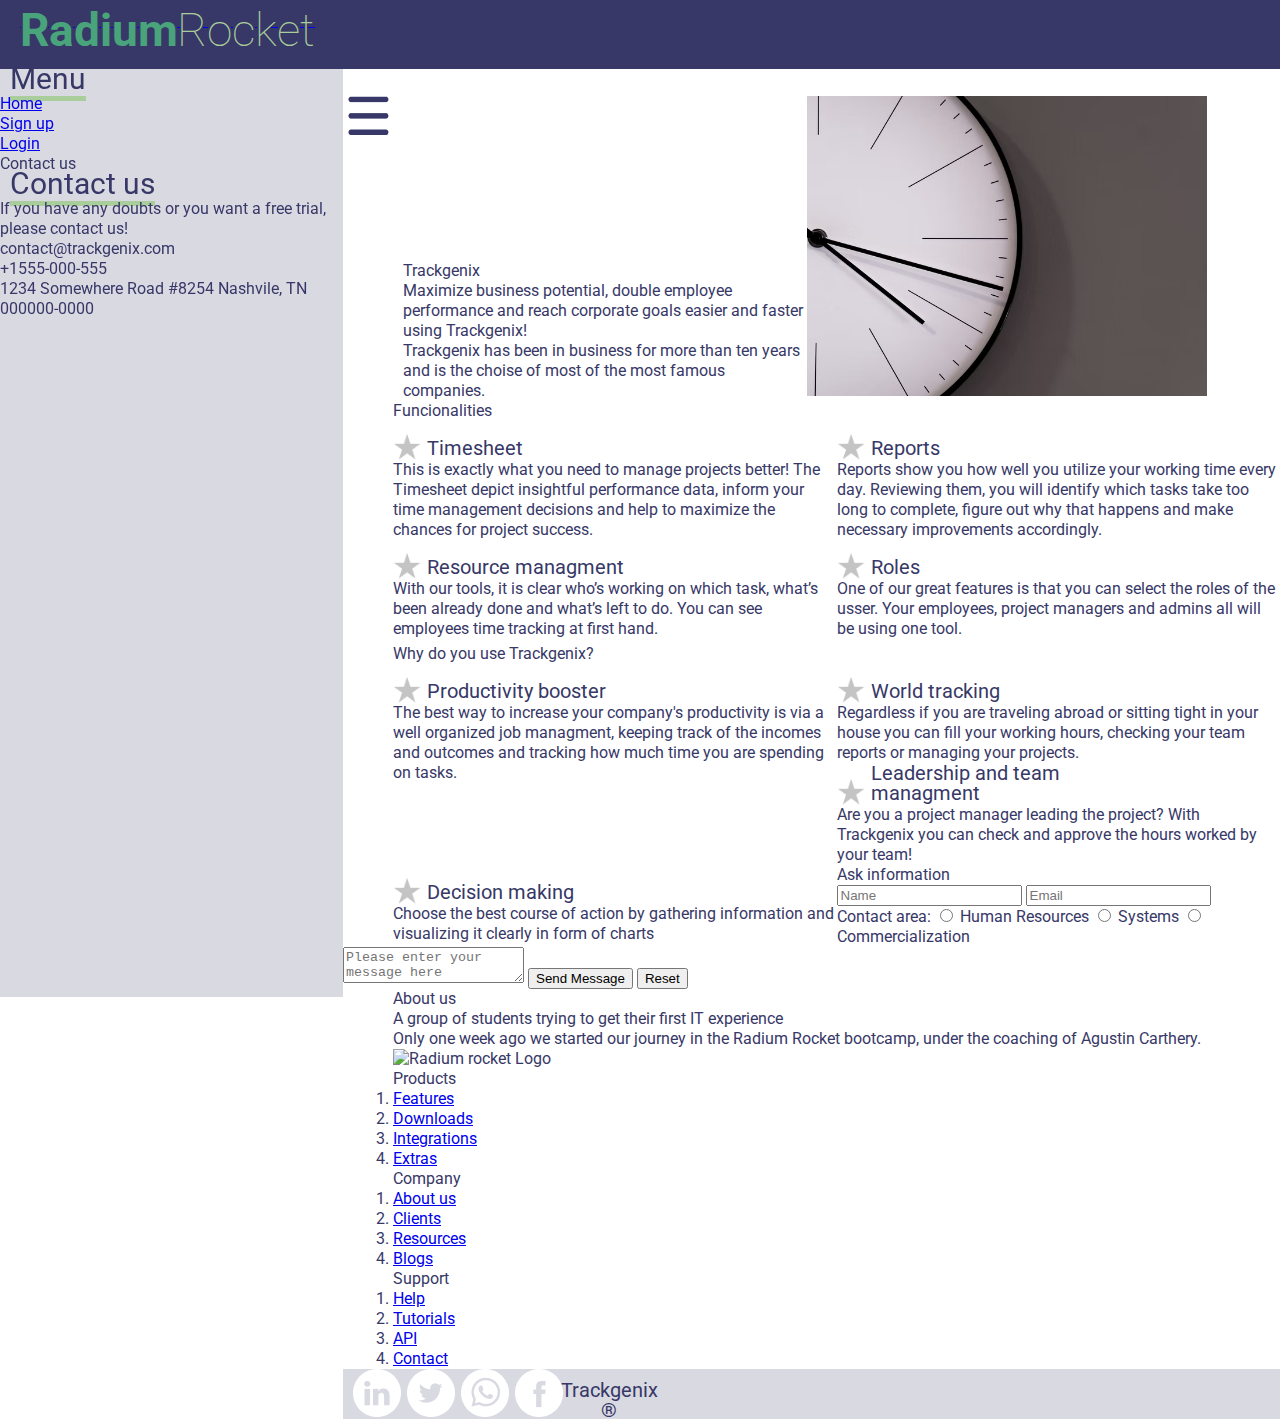
==== Semana-03/index.html @ 8a64480e "positioning cards" ====
<!DOCTYPE html>
<html lang="en">
    <head>
        <meta charset="UTF-8">
        <meta http-equiv="X-UA-Compatible" content="IE=edge">
        <meta name="viewport" content="width=device-width, initial-scale=1.0">
        <meta name="description" content="Great page to organize your team work">
        <meta name="keywords" content="hours worked, organization, teamwork, project managment, tracking, Trackgenix">
        <meta name="author" content="Ana Murinigo">
        <title>Trackgenix</title>
        <link rel="stylesheet" href="css/reset.css">
        <link rel="stylesheet" href="css/style.css">
        <link href="https://fonts.googleapis.com/css2?family=Roboto:wght@100;400;500;700&display=swap" rel="stylesheet"> 
       
    </head>
    <body>
        <header>
            <div>
                <a href="#">
                    <span class="radium">Radium</span>
                    <span class="rocket">Rocket</span>
                </a>
            </div>
        </header>
        <aside>
            <span class="menu">Menu</span>
            <nav>
                <div class="list-style">
                    <ul>
                        <li><a href="#">Home</a></li>
                        <li><a href="#">Sign up</a></li>
                        <li><a href="#">Login</a></li>
                    </ul>
                </div>
            </nav>
            <p class="contact-us">Contact us</p>
            <span class="contact-us"> Contact us</span>
            <p>
                If you have any doubts or you want a free trial, please contact us!
            </p>
            <address>
                <ul>
                    <!--  &#9993; &#127968;  -->
                    <li>contact@trackgenix.com</li>
                    <li>+1555-000-555</li>
                    <li>1234 Somewhere Road #8254 Nashvile, TN 000000-0000</li>
                </ul>
            </address>  
        </aside>
        <main>
            <a class="burger" href=""><img src="img/burger.png" alt="bars"></a>
            <section>
                <div class="main-text">
                    <h1>Trackgenix</h1>
                    <p>
                        Maximize business potential, double employee performance and reach corporate goals easier and 
                        faster using Trackgenix!
                    </p>
                    <p>
                        Trackgenix has been in business for more than ten years and is the choise of most of the most
                        famous companies.
                    </p>
                </div>
                <img class="reloj" src="img\clock.avif" alt="Reloj con onda">
            </section>
            <section>
                <h2>Funcionalities</h2>
                <div class="cards-container">
                    <div class="card">
                            <img class="estrella" src="img/star.png" alt="star">
                            <h3>Timesheet</h3>
                            <p>
                                This is exactly what you need to manage projects better! The <em>Timesheet</em> depict insightful 
                                performance data, inform your time management decisions and help to maximize the chances for 
                                project success.
                            </p>
                    </div>
                    <div class="card">
                        <img class="estrella" src="img/star.png" alt="star">
                        <h3>Reports</h3>
                        <p>
                            Reports show you how well you utilize your working time every day. Reviewing them, you will 
                            identify which tasks take too long to complete, figure out why that happens and make necessary 
                            improvements accordingly.
                        </p>
                    </div>
                    <div class="card">
                        <img class="estrella" src="img/star.png" alt="star">
                        <h3>Resource managment</h3>
                        <p>
                            With our tools, it is clear who’s working on which task, what’s been already done and what’s 
                            left to do. You can see employees time tracking at first hand.
                        </p>
                    </div>
                    <div class="card">
                        <img class="estrella" src="img/star.png" alt="star">
                        <h3>Roles</h3>
                        <p>
                            One of our great features is that you can select the roles of the usser. Your employees,
                            project managers and admins all will be using <strong>one</strong> tool.
                        </p>
                    </div>
                </div><!-- cards container ends -->
            </section>
            <section>
                <h2>Why do you use Trackgenix?</h2>
                <div class="card">
                    <img class="estrella" src="img/star.png" alt="star">
                    <h3>Productivity booster</h3>
                    <p>
                        The best way to increase your company's productivity is via a well organized job managment, 
                        keeping track of the incomes and outcomes and tracking how much time you are spending on tasks.
                    </p>
                </div>
                <div class="card">
                    <img class="estrella" src="img/star.png" alt="star">
                    <h3>World tracking</h3>
                    <p>
                        Regardless if you are traveling abroad or sitting tight in your house you can fill your working
                        hours, checking your team reports or managing your projects.
                    </p>
                </div>
                <div class="card">
                    <img class="estrella" src="img/star.png" alt="star">
                    <h3>Leadership and team managment</h3>
                    <p>
                        Are you a project manager leading the project? With Trackgenix you can check and 
                        approve the hours worked by your team!
                    </p>
                </div>
                <div class="card">
                    <img class="estrella" src="img/star.png" alt="star">
                    <h3>Decision making</h3>
                    <p>
                    Choose the best course of action by gathering information and visualizing it clearly in form of charts
                    </p>
                </div>
            </section>  
            <h2>Ask information</h2>
            <form action="process.php" method="POST">
                <div>
                    <input type="text" name="name" placeholder="Name">
                    <input type="email" name="email" placeholder="Email">
                </div>
                <div>
                    <label>Contact area:</label>
                    <input type="radio" name="humanResources">
                    <label>Human Resources</label>
                    <input type="radio" name="systems">
                    <label>Systems</label>
                    <input type="radio" name="commercialization">
                    <label>Commercialization</label>
                </div>
                <div>
                    <textarea name="message" placeholder="Please enter your message here"></textarea>
                    <input type="submit" name="submit" value="Send Message">
                    <button>Reset</button>
                </div>
            </form>
        </section>
        <section>
            <h2>About us</h2>
            <p>
                <strong>A group of students trying to get their first IT experience</strong>
            </p>
            <p>
                Only one week ago we started our journey in the Radium Rocket bootcamp, under the
                coaching of Agustin Carthery.
            </p>
            <img src="img\radium-rocket-logo.png" alt="Radium rocket Logo">
        </section>
            
        <section>
            <h4>Products</h4>
            <nav>
                <ol>
                    <li> <a href="#">Features</a></li>
                    <li> <a href="#">Downloads</a></li>
                    <li> <a href="#">Integrations</a> </li>
                    <li> <a href="#">Extras</a></li>
                </ol>
            </nav>
            <h4>Company</h4>
            <nav>
                <ol>
                    <li><a href="#">About us</a></li>
                    <li><a href="#">Clients</a></li>
                    <li><a href="#">Resources</a></li>
                    <li><a href="#">Blogs</a></li>
                </ol>
            </nav>
            <h4>Support</h4>
            <nav>
                <ol>
                    <li><a href="#">Help</a></li>
                    <li><a href="#">Tutorials</a></li>
                    <li><a href="#">API</a></li>
                    <li><a href="#">Contact</a></li>
                </ol>
            </nav>
        </section>
    </main>
    <footer>
            <a href="#"><img src="img\linkedin.png" alt="linkedin"></a>
             <a href="#"> <img src="img\tw.png" alt="twitter"></a>
             <a href="#"> <img src="img\wp.png" alt="whatssapp"></a>
             <a href="#"><img src="img\fb.png" alt="facebook"></a>
        <h3>Trackgenix &#174;</h3>
    </footer>
</body>
</html>
---- Semana-03/css/style.css ----
body{
    background-color:#fff;
    color:#373867;
    font:normal 16px 'Roboto', sans-serif;
    line-height: 20px;
   
}

header{
    position: fixed;
    width: 1455px;
    height: 69px;
    background-color:#373867;
    /* z-index: ? */
}
aside{
    display: inline-block;
    position: fixed;
    width: 343px;
    height: 928px;
    top: 69px;
    background-color: #D9D9E2;
    /* z-index: ? */
}

main{
    display: inline-block;
    margin-left: 343px;
    margin-top: 96px;
    /* width=1455-343 */
    /* z-index: ? */
}
/* I have to put all the main content in a div with the same length as the header and also be careful with the bars icon and the rest of the content. Maybe another div */
footer{
    display: inline-block;
    width: 1455px;
    height: 50px;
    margin-left: 343px;
    background-color: #D9D9E2
}

section{
    display:block;
    margin-left: 50px;
}

footer a{
    display: inline-block;
    width: 30px;
    margin-left: 10px;
    margin-right: 10px;
}

footer h3{
    display: inline-block;
    width: 100px;
    text-align: center;
}


.burger{
    position: fixed;
    margin-left:5px;
}

span.radium{
    font-size: 46px;
    font-weight: bold;
    color: #49A37B;
    position: relative;
    top: 20px;
    left: 20px;
}
span.rocket{
    font-size: 46px;
    font-weight: 100;
    color:#AACE9B;
    position: relative;
    top: 20px;
    left: 15px;
}
span.menu, span.contact-us{
    font-size:30px;
    font-weight: 700px;
    font-style:bold;
    border-bottom: 5px solid #AACE9B;
    margin-left:10px;
   
}
.estrella{
    display:inline-block;
    width:30px;
    object-fit: cover;
    position:relative;
    top:8px;
}
.card{
    float:left;
    width:50%;
    box-sizing: border-box;
    /* En el video de radium muestra display: inline-block instead of float. Witch one should I choose and why? */
}
.cards-container{
    /* border-bottom: px; */
    display: inline-block;
}
h3{
    display:inline-block;
    width:200px;
    font-size:20px;
}

.reloj {
    display:inline-block;
    position: relative;
    width: 400px;
    height: 300px;
    object-fit: cover;
    left: 10px;
    z-index: -1;
  }
  .main-text{
    display:inline-block;
    width: 400px;
    object-fit: cover;
    position: relative;
    left: 10px;
    z-index: -1;

  }
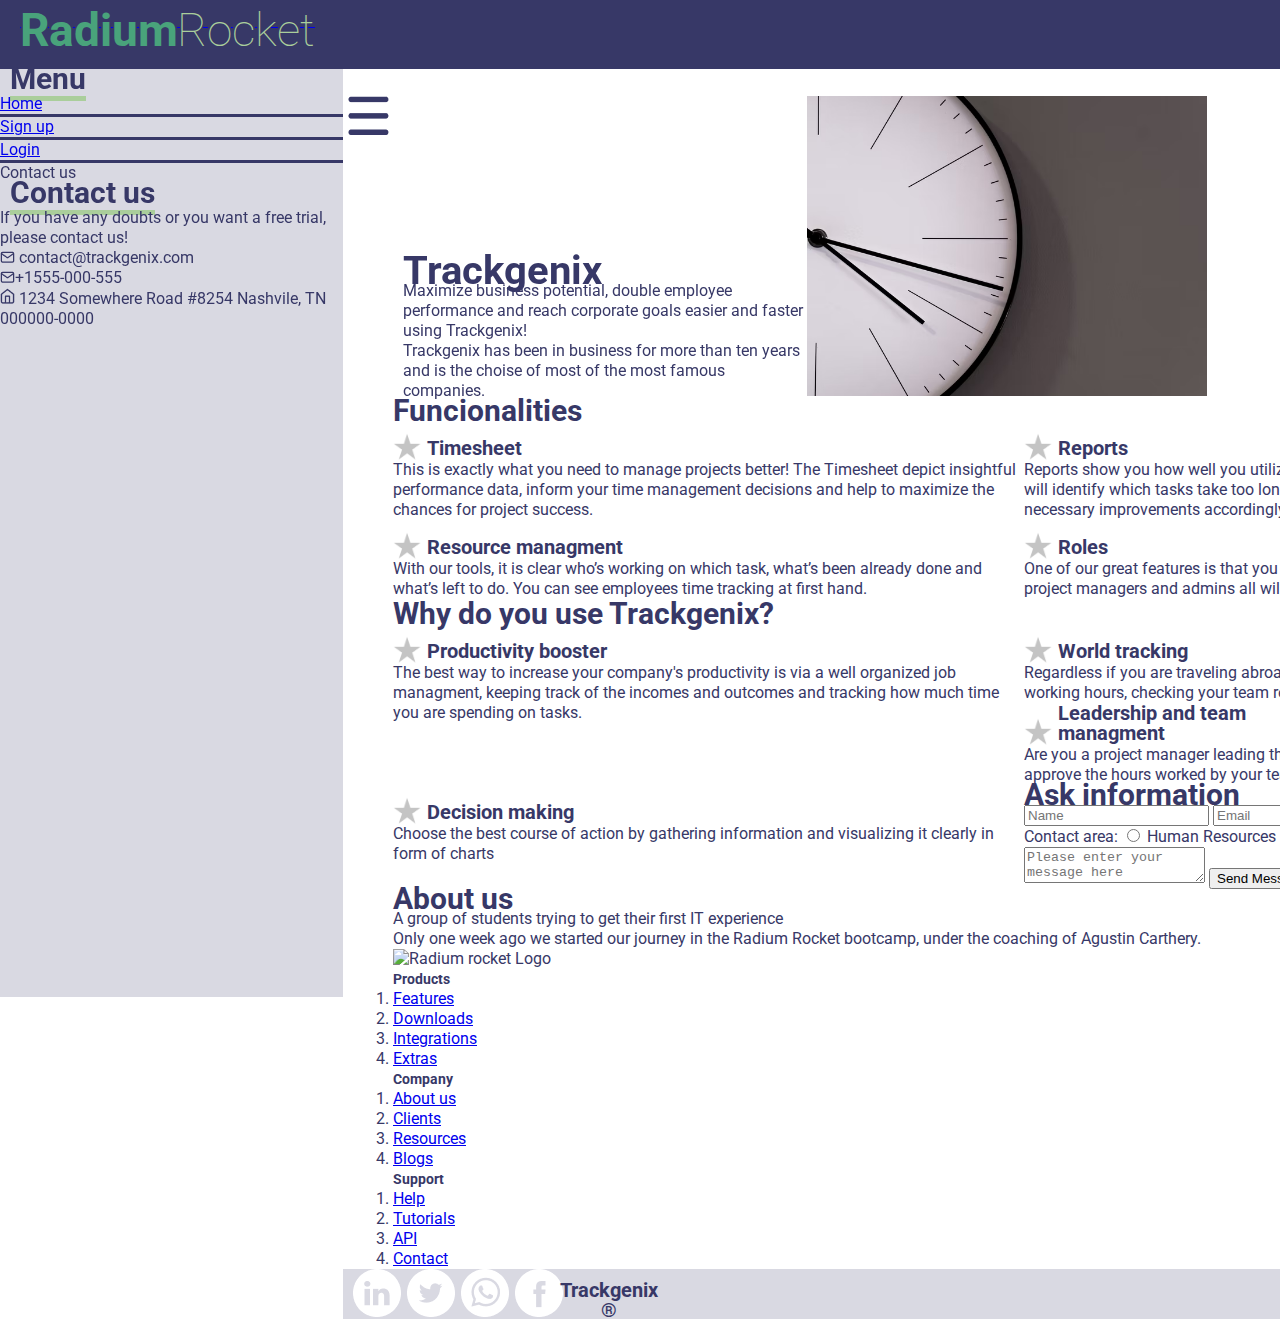
==== commit 7b50a6a5: "general style of fonts and a bit of aside" ====
--- a/Semana-03/index.html
+++ b/Semana-03/index.html
@@ -41,9 +41,9 @@
             <address>
                 <ul>
                     <!--  &#9993; &#127968;  -->
-                    <li>contact@trackgenix.com</li>
-                    <li>+1555-000-555</li>
-                    <li>1234 Somewhere Road #8254 Nashvile, TN 000000-0000</li>
+                    <li><img src="img/mail.png" alt=""> contact@trackgenix.com</li>
+                    <li><img src="img/mail.png" alt="">+1555-000-555</li>
+                    <li><img src="img/home.png" alt=""> 1234 Somewhere Road #8254 Nashvile, TN 000000-0000</li>
                 </ul>
             </address>  
         </aside>
--- a/Semana-03/css/style.css
+++ b/Semana-03/css/style.css
@@ -1,17 +1,15 @@
+/* General structural styling */
 body{
     background-color:#fff;
     color:#373867;
     font:normal 16px 'Roboto', sans-serif;
     line-height: 20px;
-   
 }
-
 header{
     position: fixed;
     width: 1455px;
     height: 69px;
     background-color:#373867;
-    /* z-index: ? */
 }
 aside{
     display: inline-block;
@@ -20,13 +18,12 @@
     height: 928px;
     top: 69px;
     background-color: #D9D9E2;
-    /* z-index: ? */
 }
-
 main{
     display: inline-block;
     margin-left: 343px;
     margin-top: 96px;
+    width: 1312px;
     /* width=1455-343 */
     /* z-index: ? */
 }
@@ -38,31 +35,38 @@
     margin-left: 343px;
     background-color: #D9D9E2
 }
-
 section{
     display:block;
     margin-left: 50px;
 }
-
-footer a{
-    display: inline-block;
-    width: 30px;
-    margin-left: 10px;
-    margin-right: 10px;
+/* General lettering properties */
+h1 {
+    font-weight: 700;
+    font-size: 40px;
+    color: #373867;
+  }
+  h2 {
+    font-weight: 700;
+    font-size: 30px;
+    color: #373867    
+  }
+  h3{
+    display:inline-block;
+    width:200px;
+    font-size:20px;
+    font-weight: 700;
+    color: #373867;
 }
-
-footer h3{
-    display: inline-block;
-    width: 100px;
-    text-align: center;
+  h4{
+    font-size: 14px;
+    font-weight: 700;
+    color: #373867;
 }
-
-
-.burger{
-    position: fixed;
-    margin-left:5px;
-}
-
+  p{
+      font-weight: 400;
+      color: #373867;
+  }
+/* header properties */
 span.radium{
     font-size: 46px;
     font-weight: bold;
@@ -79,20 +83,38 @@
     top: 20px;
     left: 15px;
 }
+/* aside properties */
 span.menu, span.contact-us{
     font-size:30px;
-    font-weight: 700px;
+    font-weight: 700;
     font-style:bold;
     border-bottom: 5px solid #AACE9B;
-    margin-left:10px;
-   
+    margin-left:10px;  
 }
+.list-style{
+    color: #373867;
+}
+.list-style ul li{
+    border-bottom: 3px solid #373867;
+}
+span.contact-us{
+    font-size: 30px;
+    font-weight: 700;
+
+}
+/* burger properties */
+.burger{
+    position: fixed;
+    margin-left:5px;
+}
+/* main properties */
 .estrella{
     display:inline-block;
     width:30px;
     object-fit: cover;
     position:relative;
     top:8px;
+    z-index: -1;
 }
 .card{
     float:left;
@@ -104,11 +126,6 @@
     /* border-bottom: px; */
     display: inline-block;
 }
-h3{
-    display:inline-block;
-    width:200px;
-    font-size:20px;
-}
 
 .reloj {
     display:inline-block;
@@ -118,13 +135,25 @@
     object-fit: cover;
     left: 10px;
     z-index: -1;
-  }
+}
   .main-text{
     display:inline-block;
     width: 400px;
     object-fit: cover;
     position: relative;
     left: 10px;
-    z-index: -1;
-
-  }+}
+    /* footer properties */
+footer a{
+    display: inline-block;
+    width: 30px;
+    margin-left: 10px;
+    margin-right: 10px;
+}
+footer h3{
+    display: inline-block;
+    width: 100px;
+    text-align: center;
+}
+  
+  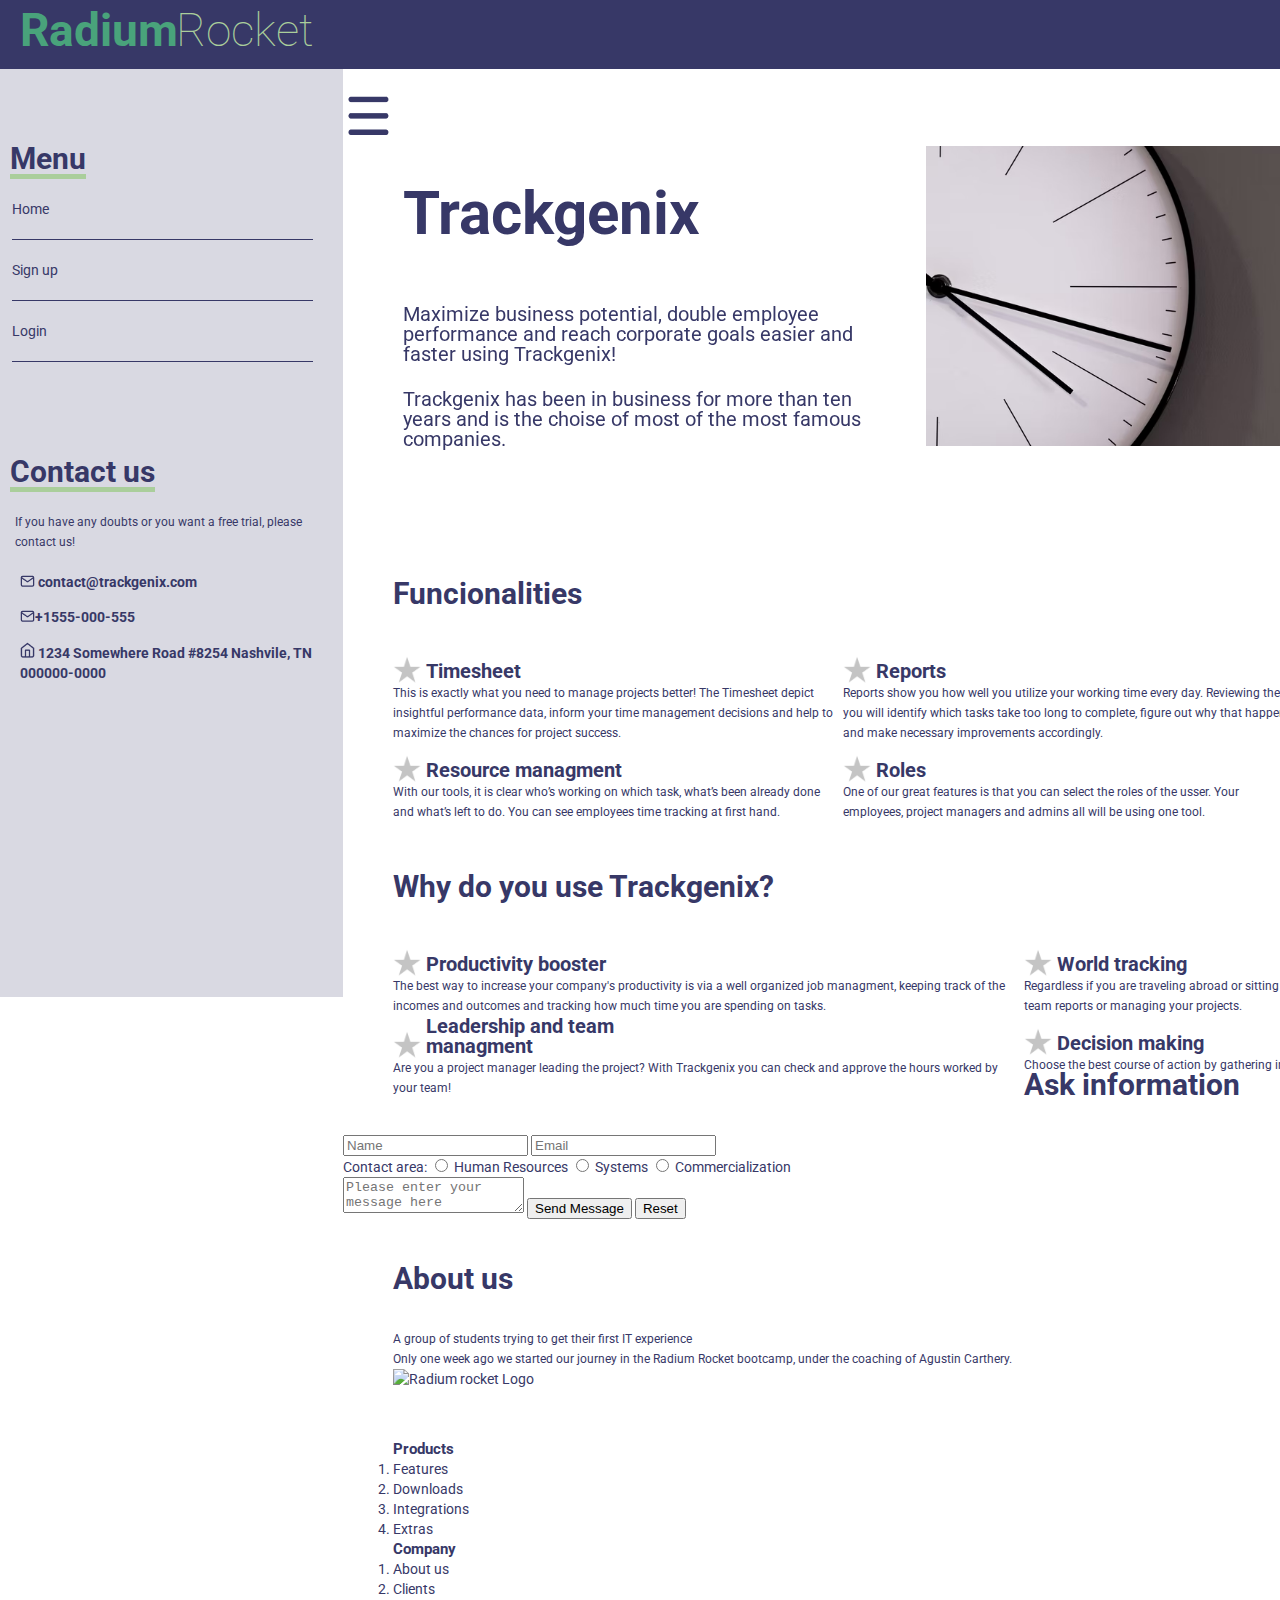
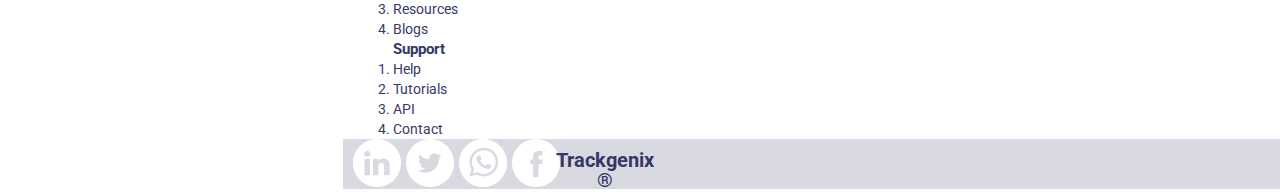
==== commit 4802b781: "styling aside, h1 and main text" ====
--- a/Semana-03/index.html
+++ b/Semana-03/index.html
@@ -23,7 +23,7 @@
             </div>
         </header>
         <aside>
-            <span class="menu">Menu</span>
+            <div class="menu">Menu</div>
             <nav>
                 <div class="list-style">
                     <ul>
@@ -33,8 +33,7 @@
                     </ul>
                 </div>
             </nav>
-            <p class="contact-us">Contact us</p>
-            <span class="contact-us"> Contact us</span>
+            <div class="menu">Contact us</div>
             <p>
                 If you have any doubts or you want a free trial, please contact us!
             </p>
--- a/Semana-03/css/style.css
+++ b/Semana-03/css/style.css
@@ -2,7 +2,7 @@
 body{
     background-color:#fff;
     color:#373867;
-    font:normal 16px 'Roboto', sans-serif;
+    font:normal 14px 'Roboto', sans-serif;
     line-height: 20px;
 }
 header{
@@ -38,17 +38,20 @@
 section{
     display:block;
     margin-left: 50px;
+    margin-top: 50px;
 }
 /* General lettering properties */
 h1 {
     font-weight: 700;
-    font-size: 40px;
+    font-size: 60px;
     color: #373867;
+    margin-bottom: 80px;
   }
   h2 {
     font-weight: 700;
     font-size: 30px;
-    color: #373867    
+    color: #373867;
+    margin-bottom: 40px;
   }
   h3{
     display:inline-block;
@@ -58,13 +61,14 @@
     color: #373867;
 }
   h4{
-    font-size: 14px;
+    font-size: 15px;
     font-weight: 700;
     color: #373867;
 }
   p{
       font-weight: 400;
       color: #373867;
+      font-size:12px;
   }
 /* header properties */
 span.radium{
@@ -84,24 +88,44 @@
     left: 15px;
 }
 /* aside properties */
-span.menu, span.contact-us{
+
+.menu{
+    display: inline-block;
     font-size:30px;
     font-weight: 700;
     font-style:bold;
     border-bottom: 5px solid #AACE9B;
-    margin-left:10px;  
+    margin-left:10px; 
+    margin-top: 80px;
+    padding-bottom: 5px;
 }
 .list-style{
-    color: #373867;
+    
+    margin-top: 20px;
+    margin-left: 12px;
+    margin-right: 30px;
 }
 .list-style ul li{
-    border-bottom: 3px solid #373867;
+    margin-bottom: 20px;
+    padding-bottom: 20px;
+    border-bottom: 1px solid #373867;
 }
-span.contact-us{
-    font-size: 30px;
-    font-weight: 700;
 
+aside p{
+    margin-left:15px;
+    margin-top: 20px;
 }
+address{
+    margin-left:10px;
+    margin-top: 20px;
+    font-weight: bold;
+}
+
+address ul li{
+    margin-bottom:15px;
+    margin-left: 10px;
+}
+
 /* burger properties */
 .burger{
     position: fixed;
@@ -125,12 +149,12 @@
 .cards-container{
     /* border-bottom: px; */
     display: inline-block;
+    width:900px;
 }
-
 .reloj {
     display:inline-block;
     position: relative;
-    width: 400px;
+    width: 500px;
     height: 300px;
     object-fit: cover;
     left: 10px;
@@ -138,11 +162,22 @@
 }
   .main-text{
     display:inline-block;
-    width: 400px;
+    width: 500px;
     object-fit: cover;
     position: relative;
     left: 10px;
+    margin-bottom: 60px;
+    margin-right: 20px;
+    font-size: 20px;
+    font-weight: 400px;
 }
+.main-text p{
+    font-size: 20px;
+    margin-bottom: 25px;
+}
+
+    /* Form */
+
     /* footer properties */
 footer a{
     display: inline-block;
@@ -155,5 +190,10 @@
     width: 100px;
     text-align: center;
 }
-  
+  /* Links properties */
+
+  a:link, a:visited,a:active{
+      text-decoration: none;
+      color: #373867;
+  }
   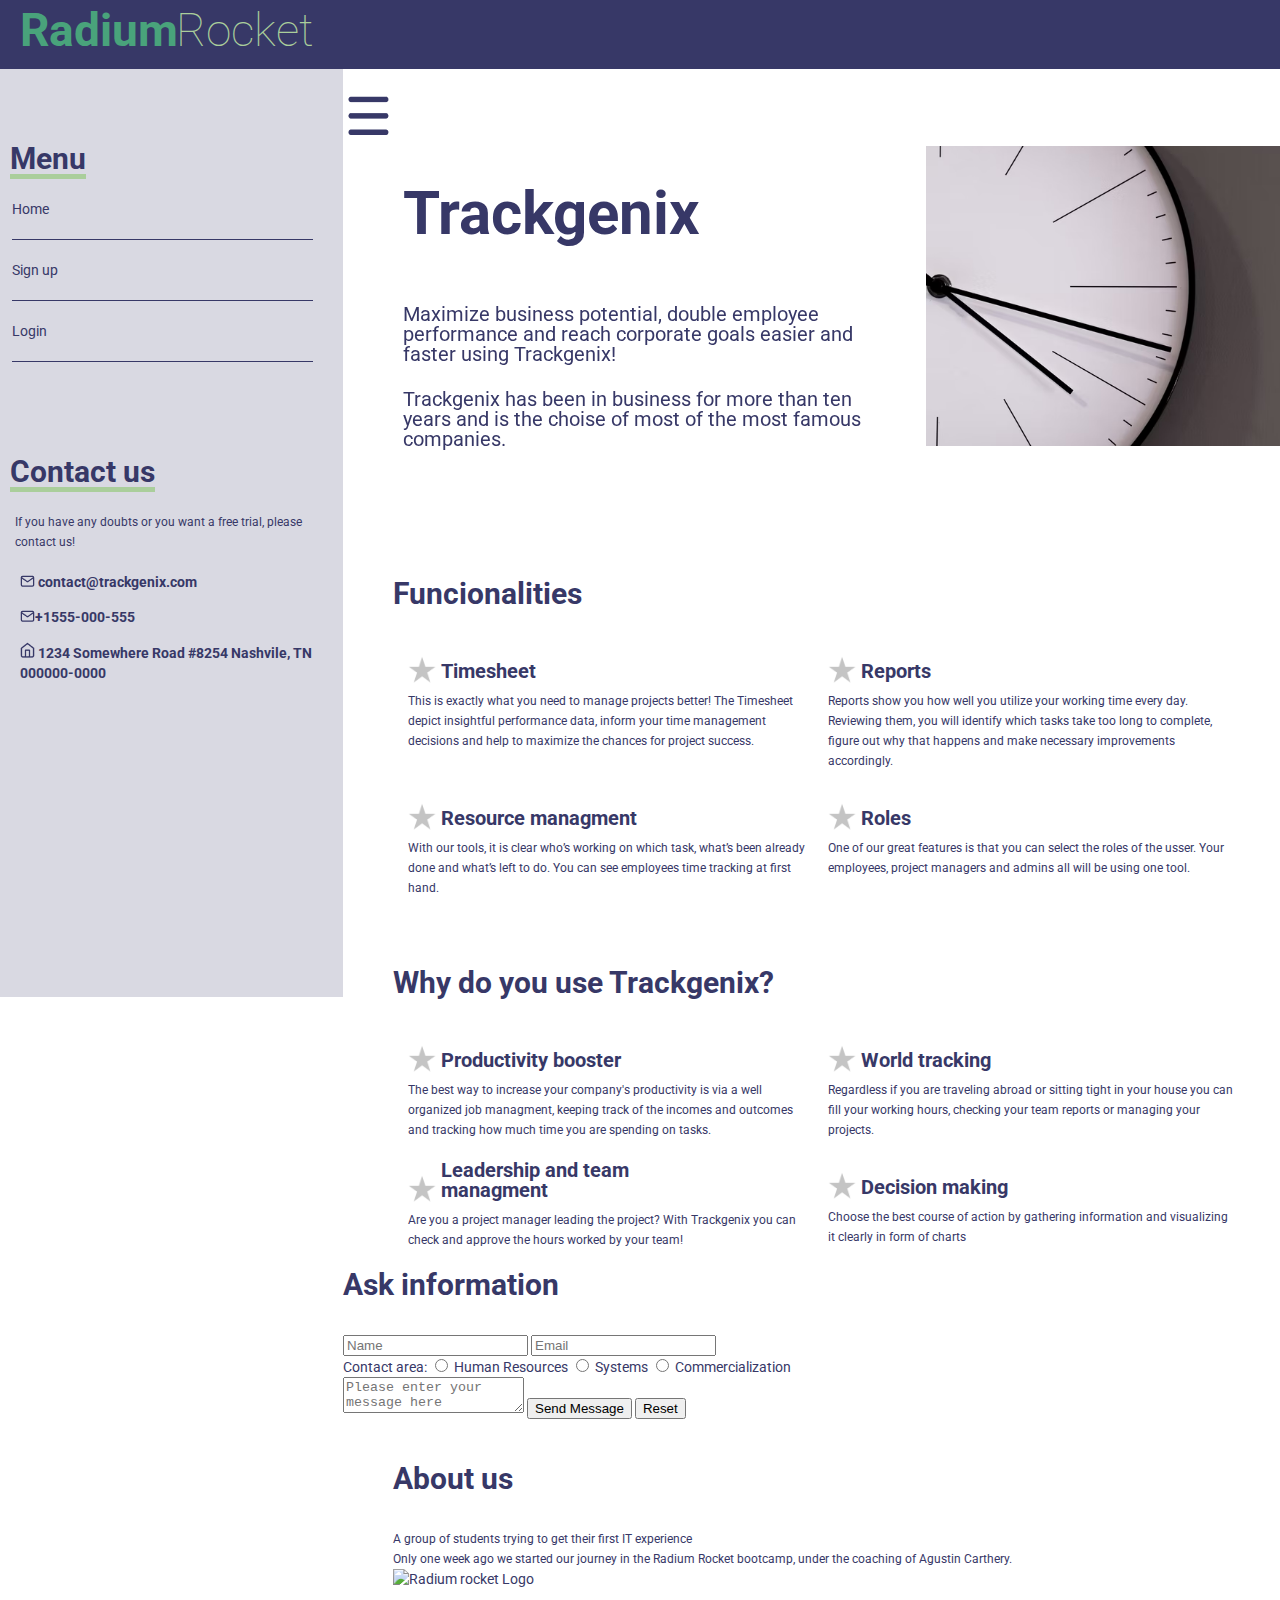
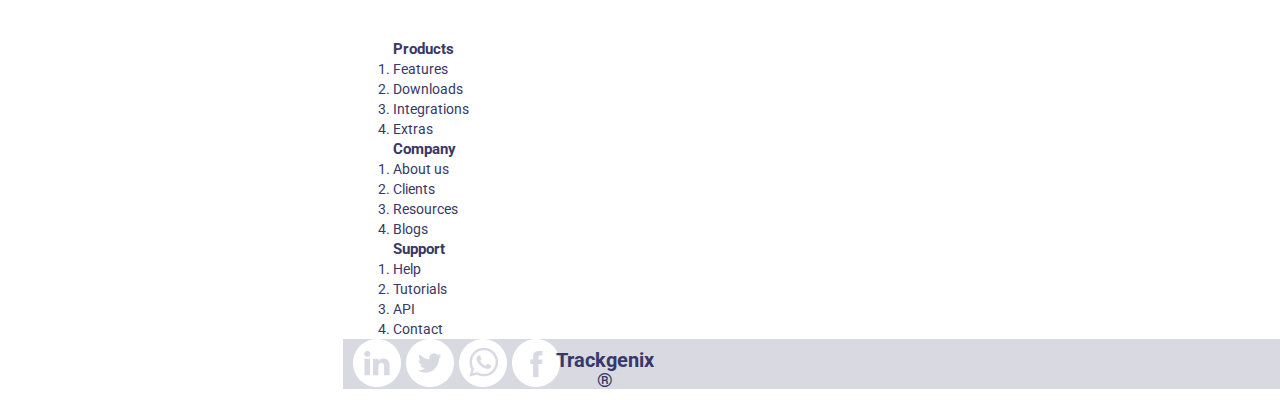
==== commit 6b644bff: "Styling cards, h2 and h3" ====
--- a/Semana-03/index.html
+++ b/Semana-03/index.html
@@ -103,36 +103,38 @@
             </section>
             <section>
                 <h2>Why do you use Trackgenix?</h2>
-                <div class="card">
-                    <img class="estrella" src="img/star.png" alt="star">
-                    <h3>Productivity booster</h3>
-                    <p>
-                        The best way to increase your company's productivity is via a well organized job managment, 
-                        keeping track of the incomes and outcomes and tracking how much time you are spending on tasks.
-                    </p>
-                </div>
-                <div class="card">
-                    <img class="estrella" src="img/star.png" alt="star">
-                    <h3>World tracking</h3>
-                    <p>
-                        Regardless if you are traveling abroad or sitting tight in your house you can fill your working
-                        hours, checking your team reports or managing your projects.
-                    </p>
-                </div>
-                <div class="card">
-                    <img class="estrella" src="img/star.png" alt="star">
-                    <h3>Leadership and team managment</h3>
-                    <p>
-                        Are you a project manager leading the project? With Trackgenix you can check and 
-                        approve the hours worked by your team!
-                    </p>
-                </div>
-                <div class="card">
-                    <img class="estrella" src="img/star.png" alt="star">
-                    <h3>Decision making</h3>
-                    <p>
-                    Choose the best course of action by gathering information and visualizing it clearly in form of charts
-                    </p>
+                <div class="cards-container">
+                    <div class="card">
+                        <img class="estrella" src="img/star.png" alt="star">
+                        <h3>Productivity booster</h3>
+                        <p>
+                            The best way to increase your company's productivity is via a well organized job managment, 
+                            keeping track of the incomes and outcomes and tracking how much time you are spending on tasks.
+                        </p>
+                    </div>
+                    <div class="card">
+                        <img class="estrella" src="img/star.png" alt="star">
+                        <h3>World tracking</h3>
+                        <p>
+                            Regardless if you are traveling abroad or sitting tight in your house you can fill your working
+                            hours, checking your team reports or managing your projects.
+                        </p>
+                    </div>
+                    <div class="card">
+                        <img class="estrella" src="img/star.png" alt="star">
+                        <h3>Leadership and team managment</h3>
+                        <p>
+                            Are you a project manager leading the project? With Trackgenix you can check and 
+                            approve the hours worked by your team!
+                        </p>
+                    </div>
+                    <div class="card">
+                        <img class="estrella" src="img/star.png" alt="star">
+                        <h3>Decision making</h3>
+                        <p>
+                        Choose the best course of action by gathering information and visualizing it clearly in form of charts
+                        </p>
+                    </div>
                 </div>
             </section>  
             <h2>Ask information</h2>
--- a/Semana-03/css/style.css
+++ b/Semana-03/css/style.css
@@ -59,6 +59,7 @@
     font-size:20px;
     font-weight: 700;
     color: #373867;
+    margin-bottom: 10px;
 }
   h4{
     font-size: 15px;
@@ -142,8 +143,10 @@
 }
 .card{
     float:left;
-    width:50%;
+    width:45%;
     box-sizing: border-box;
+    margin-bottom: 20px;
+    margin-left: 15px;
     /* En el video de radium muestra display: inline-block instead of float. Witch one should I choose and why? */
 }
 .cards-container{
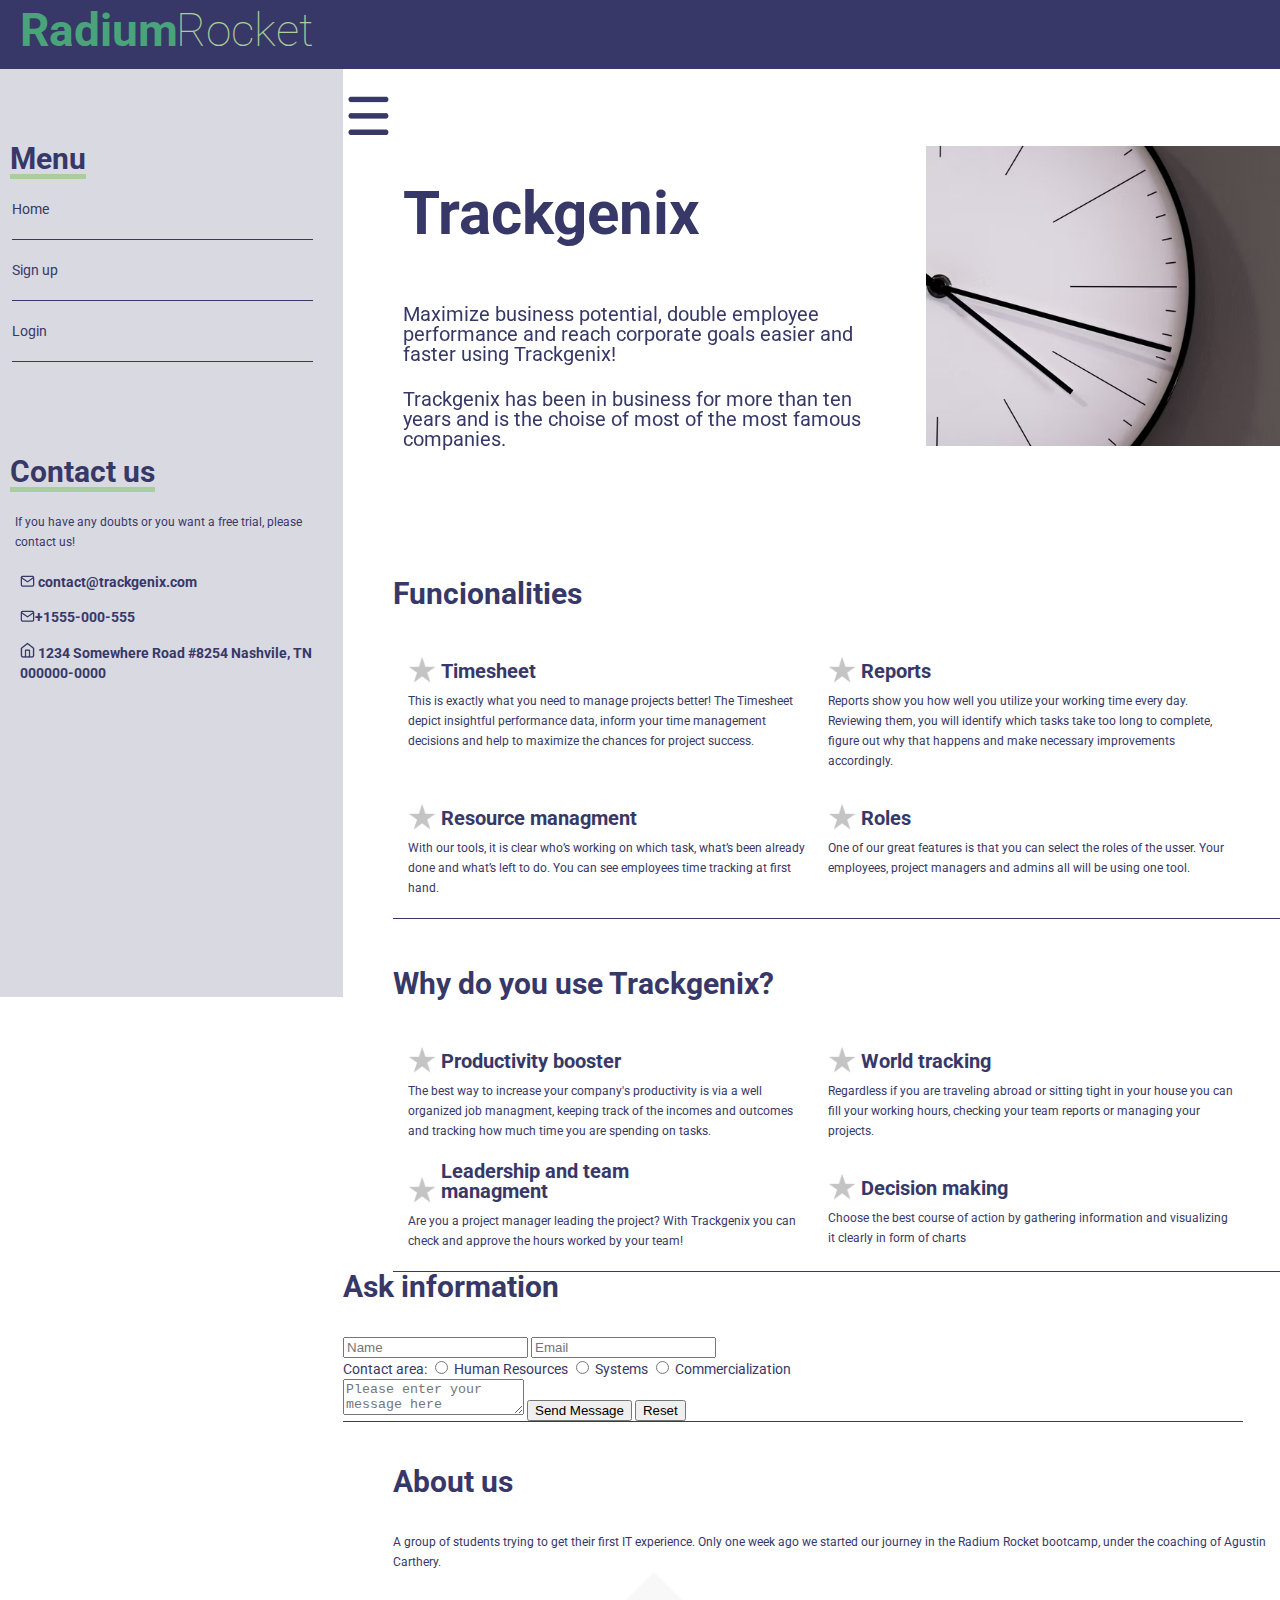
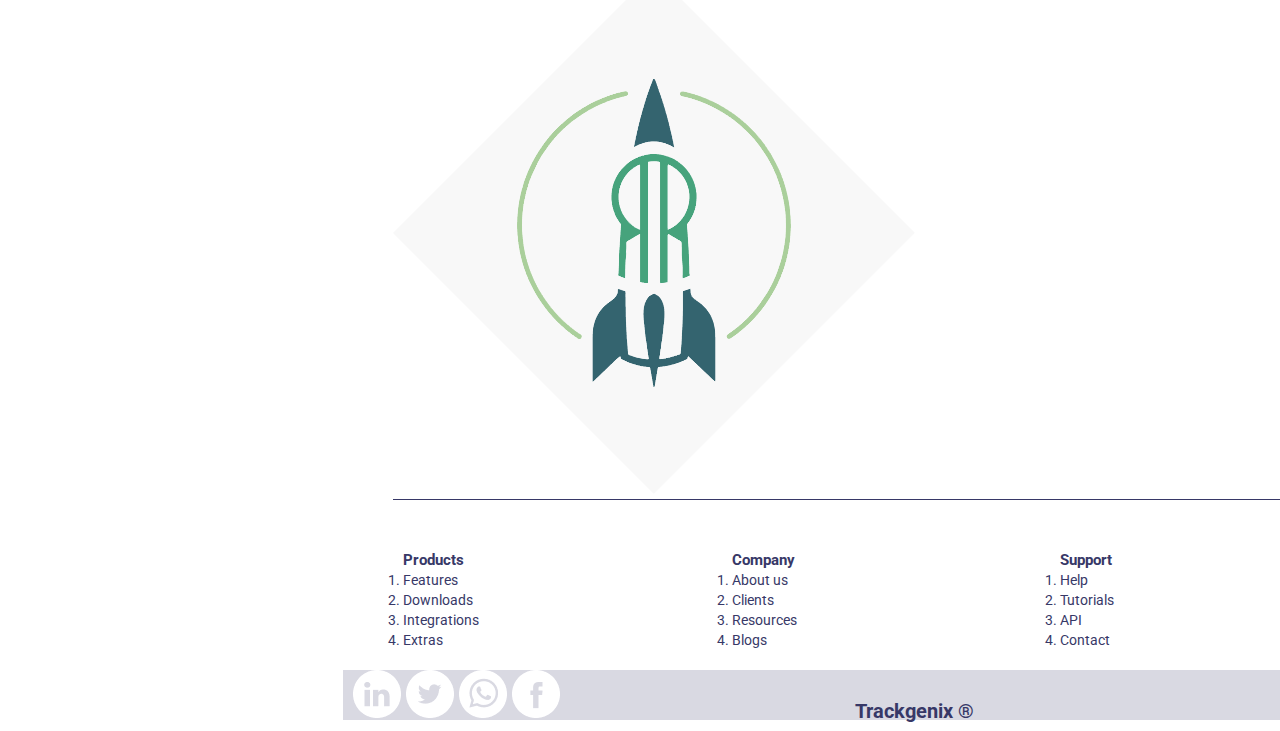
==== commit 628a6d84: "styling footer and last section" ====
--- a/Semana-03/index.html
+++ b/Semana-03/index.html
@@ -138,67 +138,74 @@
                 </div>
             </section>  
             <h2>Ask information</h2>
-            <form action="process.php" method="POST">
-                <div>
-                    <input type="text" name="name" placeholder="Name">
-                    <input type="email" name="email" placeholder="Email">
-                </div>
-                <div>
-                    <label>Contact area:</label>
-                    <input type="radio" name="humanResources">
-                    <label>Human Resources</label>
-                    <input type="radio" name="systems">
-                    <label>Systems</label>
-                    <input type="radio" name="commercialization">
-                    <label>Commercialization</label>
-                </div>
-                <div>
-                    <textarea name="message" placeholder="Please enter your message here"></textarea>
-                    <input type="submit" name="submit" value="Send Message">
-                    <button>Reset</button>
-                </div>
-            </form>
+            <div class="cards-container">
+                <form action="process.php" method="POST">
+                    <div>
+                        <input type="text" name="name" placeholder="Name">
+                        <input type="email" name="email" placeholder="Email">
+                    </div>
+                    <div>
+                        <label>Contact area:</label>
+                        <input type="radio" name="humanResources">
+                        <label>Human Resources</label>
+                        <input type="radio" name="systems">
+                        <label>Systems</label>
+                        <input type="radio" name="commercialization">
+                        <label>Commercialization</label>
+                    </div>
+                    <div>
+                        <textarea name="message" placeholder="Please enter your message here"></textarea>
+                        <input type="submit" name="submit" value="Send Message">
+                        <button>Reset</button>
+                    </div>
+                </form>
+            </div>
         </section>
         <section>
             <h2>About us</h2>
-            <p>
-                <strong>A group of students trying to get their first IT experience</strong>
-            </p>
-            <p>
-                Only one week ago we started our journey in the Radium Rocket bootcamp, under the
-                coaching of Agustin Carthery.
-            </p>
-            <img src="img\radium-rocket-logo.png" alt="Radium rocket Logo">
+            <div class="cards-container"> 
+                <p>
+                    <strong>A group of students trying to get their first IT experience</strong>.         Only one week ago we started our journey in the Radium Rocket bootcamp, under the
+                    coaching of Agustin Carthery.
+                </p>
+                <img src="img\radium-rocket-logo.png" alt="Radium rocket Logo">
+            </div>
         </section>
             
         <section>
-            <h4>Products</h4>
-            <nav>
-                <ol>
-                    <li> <a href="#">Features</a></li>
-                    <li> <a href="#">Downloads</a></li>
-                    <li> <a href="#">Integrations</a> </li>
-                    <li> <a href="#">Extras</a></li>
-                </ol>
-            </nav>
-            <h4>Company</h4>
-            <nav>
-                <ol>
-                    <li><a href="#">About us</a></li>
-                    <li><a href="#">Clients</a></li>
-                    <li><a href="#">Resources</a></li>
-                    <li><a href="#">Blogs</a></li>
-                </ol>
-            </nav>
-            <h4>Support</h4>
-            <nav>
-                <ol>
-                    <li><a href="#">Help</a></li>
-                    <li><a href="#">Tutorials</a></li>
-                    <li><a href="#">API</a></li>
-                    <li><a href="#">Contact</a></li>
-                </ol>
-            </nav>
+            <div class="block">
+                <h4>Products</h4>
+                <nav>
+                    <ol>
+                        <li> <a href="#">Features</a></li>
+                        <li> <a href="#">Downloads</a></li>
+                        <li> <a href="#">Integrations</a> </li>
+                        <li> <a href="#">Extras</a></li>
+                    </ol>
+                </nav>
+            </div>
+            <div class="block">
+                <h4>Company</h4>
+                <nav>
+                    <ol>
+                        <li><a href="#">About us</a></li>
+                        <li><a href="#">Clients</a></li>
+                        <li><a href="#">Resources</a></li>
+                        <li><a href="#">Blogs</a></li>
+                    </ol>
+                </nav>
+            </div>
+            <div class="block">
+                <h4>Support</h4>
+                <nav>
+                    <ol>
+                        <li><a href="#">Help</a></li>
+                        <li><a href="#">Tutorials</a></li>
+                        <li><a href="#">API</a></li>
+                        <li><a href="#">Contact</a></li>
+                    </ol>
+                </nav>
+            </div>
         </section>
     </main>
     <footer>
--- a/Semana-03/css/style.css
+++ b/Semana-03/css/style.css
@@ -23,14 +23,14 @@
     display: inline-block;
     margin-left: 343px;
     margin-top: 96px;
-    width: 1312px;
+    width: 1112px;
     /* width=1455-343 */
     /* z-index: ? */
 }
 /* I have to put all the main content in a div with the same length as the header and also be careful with the bars icon and the rest of the content. Maybe another div */
 footer{
     display: inline-block;
-    width: 1455px;
+    width: 1112px;
     height: 50px;
     margin-left: 343px;
     background-color: #D9D9E2
@@ -140,6 +140,7 @@
     position:relative;
     top:8px;
     z-index: -1;
+    /* I just realized that the stars is on the left of the card and not the h3. If I don't think i have the time to change it right now */
 }
 .card{
     float:left;
@@ -149,10 +150,12 @@
     margin-left: 15px;
     /* En el video de radium muestra display: inline-block instead of float. Witch one should I choose and why? */
 }
+
 .cards-container{
     /* border-bottom: px; */
     display: inline-block;
     width:900px;
+    border-bottom: 1px solid #373867;
 }
 .reloj {
     display:inline-block;
@@ -180,7 +183,16 @@
 }
 
     /* Form */
-
+    /*About us*/
+    
+    /* last section */
+    .block{
+        float:left;
+    width:30%;
+    box-sizing: border-box;
+    margin-bottom: 20px;
+    margin-left: 10px;
+    }
     /* footer properties */
 footer a{
     display: inline-block;
@@ -190,8 +202,8 @@
 }
 footer h3{
     display: inline-block;
-    width: 100px;
-    text-align: center;
+    width: 200px;
+    margin-left: 300px;
 }
   /* Links properties */
 
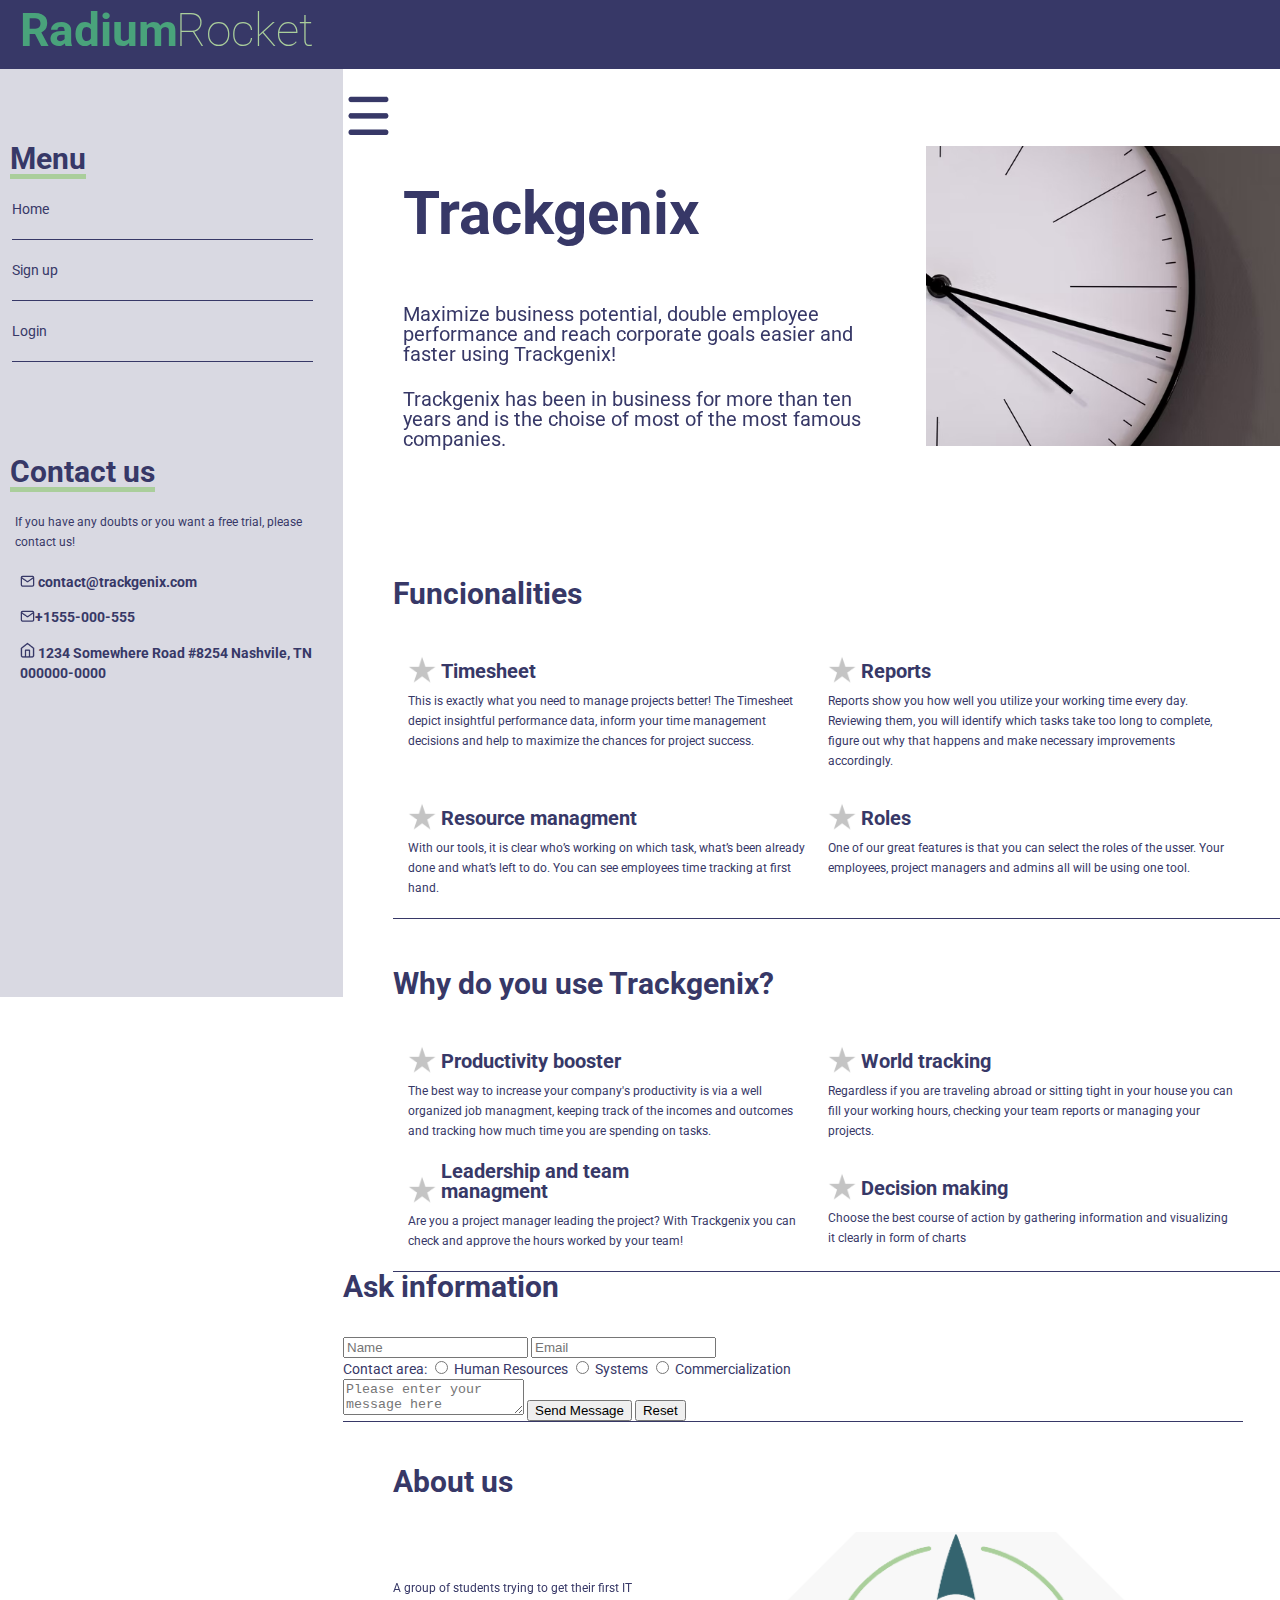
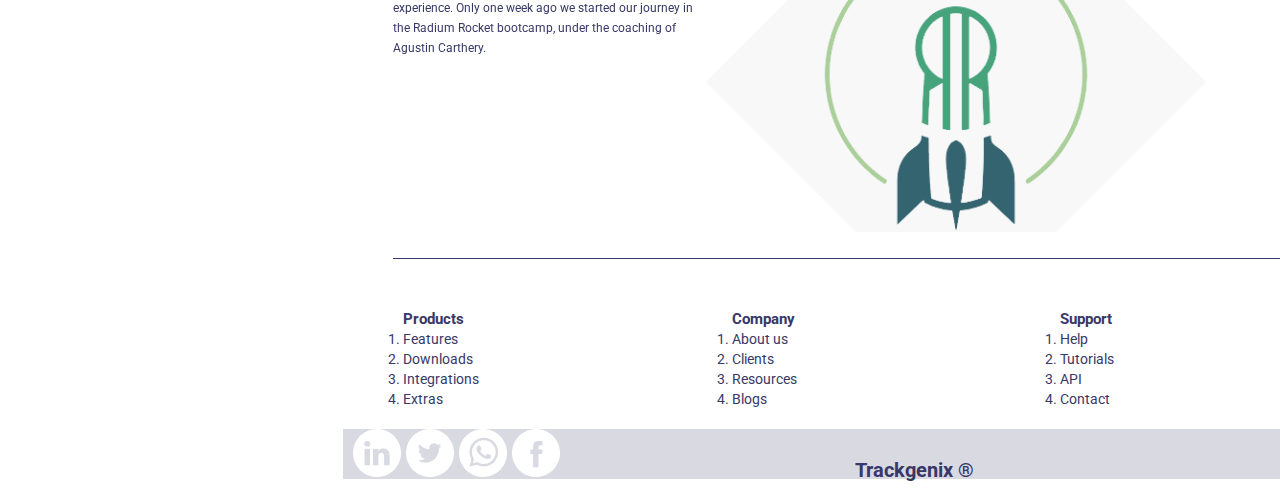
==== commit b38614f0: "Section: about us" ====
--- a/Semana-03/index.html
+++ b/Semana-03/index.html
@@ -164,11 +164,13 @@
         <section>
             <h2>About us</h2>
             <div class="cards-container"> 
-                <p>
-                    <strong>A group of students trying to get their first IT experience</strong>.         Only one week ago we started our journey in the Radium Rocket bootcamp, under the
-                    coaching of Agustin Carthery.
-                </p>
-                <img src="img\radium-rocket-logo.png" alt="Radium rocket Logo">
+               <div class="rocket-text">
+                    <p>
+                        <strong>A group of students trying to get their first IT experience</strong>.         Only one week ago we started our journey in the Radium Rocket bootcamp, under the
+                        coaching of Agustin Carthery.
+                    </p>
+                </div>
+                <img class="rocket" src="img\radium-rocket-logo.png" alt="Radium rocket Logo">
             </div>
         </section>
             
--- a/Semana-03/css/style.css
+++ b/Semana-03/css/style.css
@@ -89,7 +89,6 @@
     left: 15px;
 }
 /* aside properties */
-
 .menu{
     display: inline-block;
     font-size:30px;
@@ -101,7 +100,6 @@
     padding-bottom: 5px;
 }
 .list-style{
-    
     margin-top: 20px;
     margin-left: 12px;
     margin-right: 30px;
@@ -111,7 +109,6 @@
     padding-bottom: 20px;
     border-bottom: 1px solid #373867;
 }
-
 aside p{
     margin-left:15px;
     margin-top: 20px;
@@ -121,7 +118,6 @@
     margin-top: 20px;
     font-weight: bold;
 }
-
 address ul li{
     margin-bottom:15px;
     margin-left: 10px;
@@ -150,7 +146,6 @@
     margin-left: 15px;
     /* En el video de radium muestra display: inline-block instead of float. Witch one should I choose and why? */
 }
-
 .cards-container{
     /* border-bottom: px; */
     display: inline-block;
@@ -181,13 +176,27 @@
     font-size: 20px;
     margin-bottom: 25px;
 }
-
     /* Form */
     /*About us*/
-    
+.rocket-text{
+    display:inline-block;
+    position:relative;
+    top:-200px;
+    width: 300px;
+}
+.rocket{     
+    display:inline-block;
+    position: relative;
+    width: 500px;
+    height: 300px;
+    object-fit: cover;
+    left: 10px;
+    margin-bottom: 20px;
+    z-index: -1;
+}
     /* last section */
-    .block{
-        float:left;
+.block{
+    float:left;
     width:30%;
     box-sizing: border-box;
     margin-bottom: 20px;
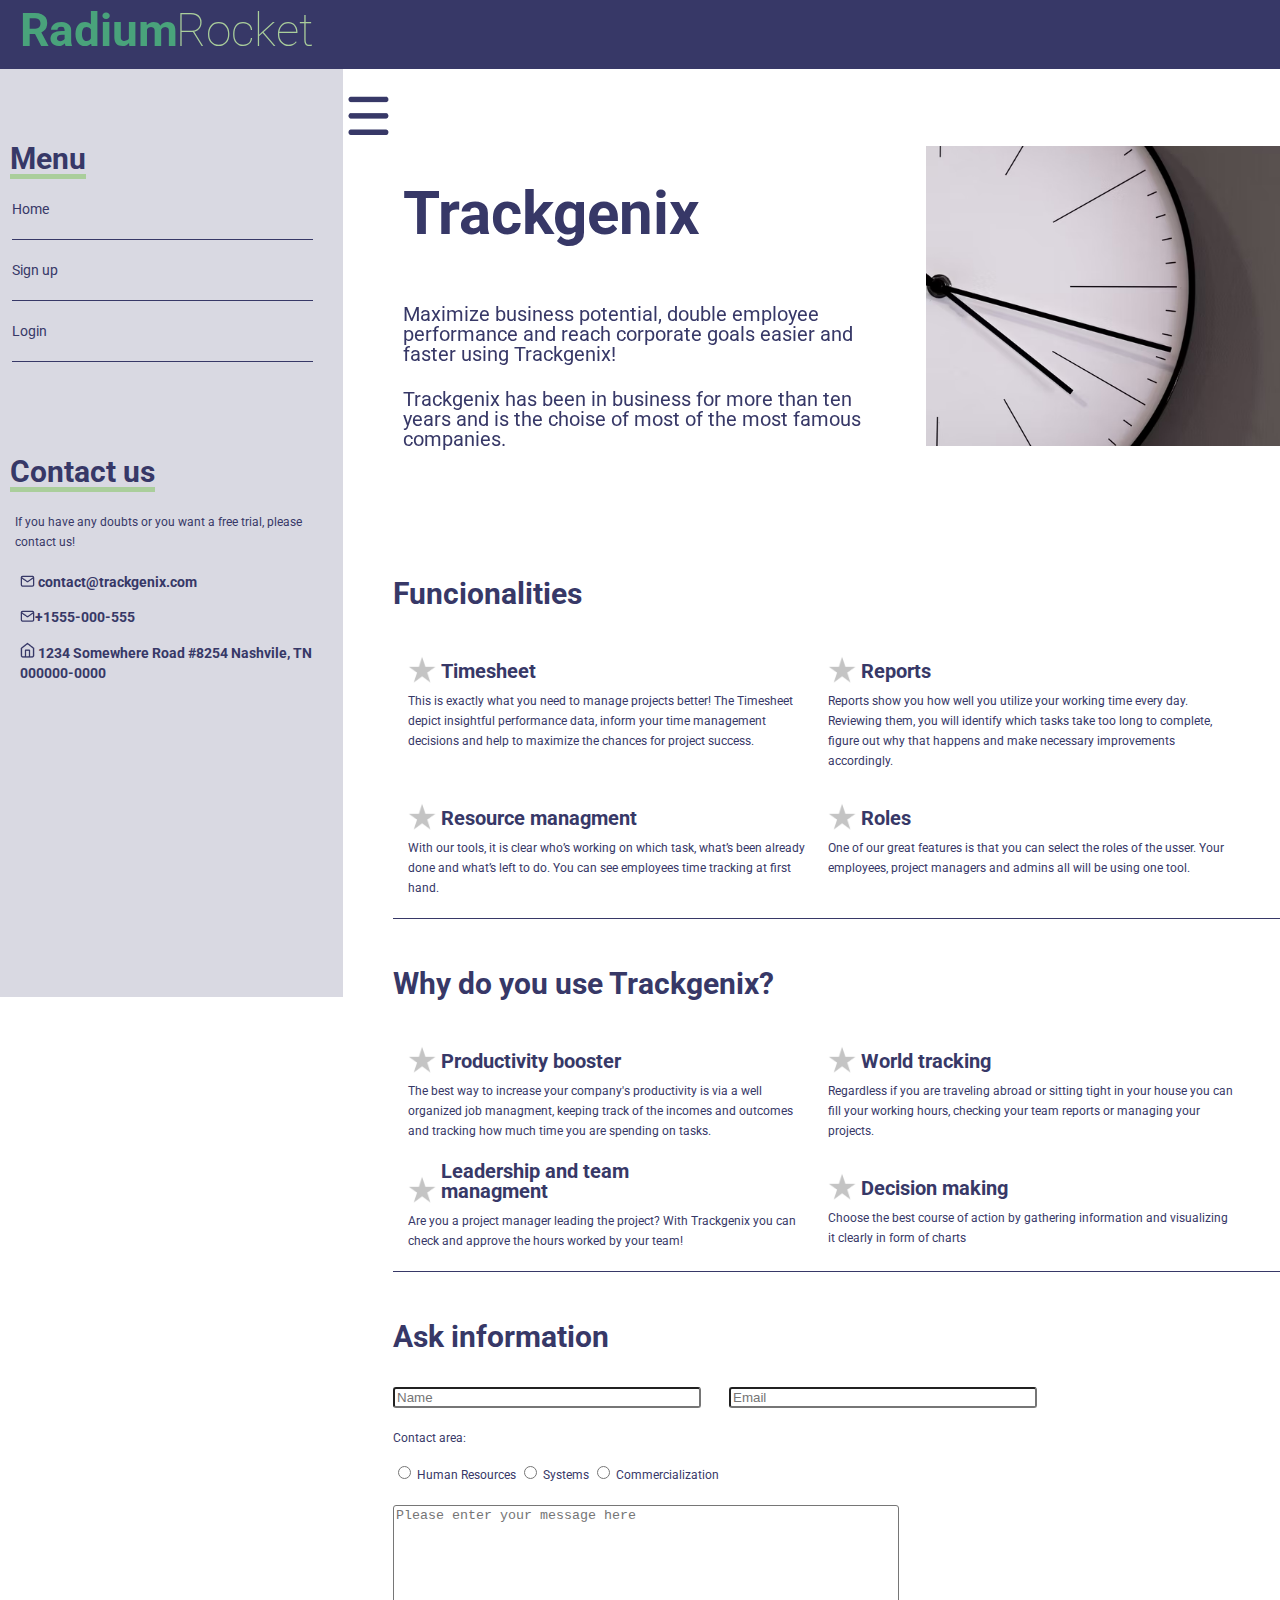
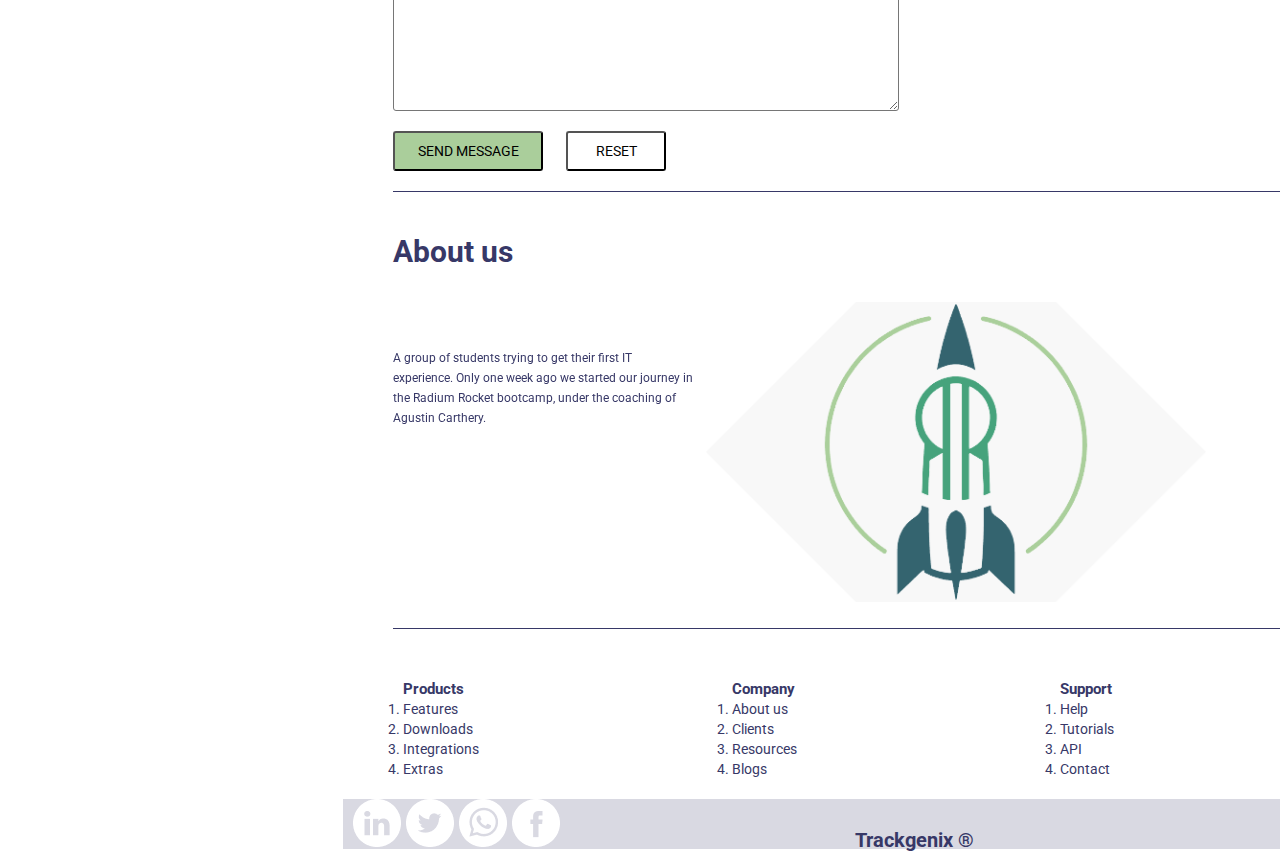
==== commit 8a7af877: "Ask information section" ====
--- a/Semana-03/index.html
+++ b/Semana-03/index.html
@@ -136,27 +136,30 @@
                         </p>
                     </div>
                 </div>
-            </section>  
+            </section> 
+            <section> 
             <h2>Ask information</h2>
             <div class="cards-container">
                 <form action="process.php" method="POST">
                     <div>
-                        <input type="text" name="name" placeholder="Name">
-                        <input type="email" name="email" placeholder="Email">
+                        <input class="personal-info" type="text" name="name" placeholder="Name">
+                        <input class="personal-info" type="email" name="email" placeholder="Email">
                     </div>
                     <div>
-                        <label>Contact area:</label>
+                        <p>Contact area:</p>
+                    </div>
+                    <div class="options">
                         <input type="radio" name="humanResources">
                         <label>Human Resources</label>
                         <input type="radio" name="systems">
                         <label>Systems</label>
-                        <input type="radio" name="commercialization">
+                        <input  type="radio" name="commercialization">
                         <label>Commercialization</label>
                     </div>
                     <div>
-                        <textarea name="message" placeholder="Please enter your message here"></textarea>
-                        <input type="submit" name="submit" value="Send Message">
-                        <button>Reset</button>
+                        <textarea class="textarea" name="message" placeholder="Please enter your message here"></textarea>
+                        <input class="submit" type="submit" name="submit" value="Send Message">
+                        <button class="reset">Reset</button>
                     </div>
                 </form>
             </div>
--- a/Semana-03/css/style.css
+++ b/Semana-03/css/style.css
@@ -177,6 +177,47 @@
     margin-bottom: 25px;
 }
     /* Form */
+    .personal-info{
+        display: inline-block;
+        border: 1px, 1px, 2px,2px solid #373867;
+        border-radius:3px;
+        width:300px;
+        margin-right:25px;
+        margin-bottom: 20px;
+    }
+    .options{
+        font-size: 12px;
+        margin-top: 15px;
+        margin-bottom: 15px;
+    }
+    .textarea{
+        display: block;
+        border: 2px, 1px, 2px,2px solid #373867;
+        border-radius:3px;
+        width:500px;
+        height: 200px;
+        margin-right:25px;
+        margin-bottom: 20px;
+        margin-top:20px;
+    }
+    .submit{
+        width:150px;
+        height: 40px;
+        text-transform: uppercase;
+        background-color: #AACE9B;
+        font:normal 14px 'Roboto', sans-serif;
+        border-radius: 3px;
+        margin-bottom: 20px;
+        margin-right: 20px;
+    }
+    .reset{
+        width:100px;
+        height: 40px;
+        text-transform: uppercase;
+        background-color: #fff;
+        font:normal 14px 'Roboto', sans-serif;
+        border-radius: 3px;
+    }
     /*About us*/
 .rocket-text{
     display:inline-block;
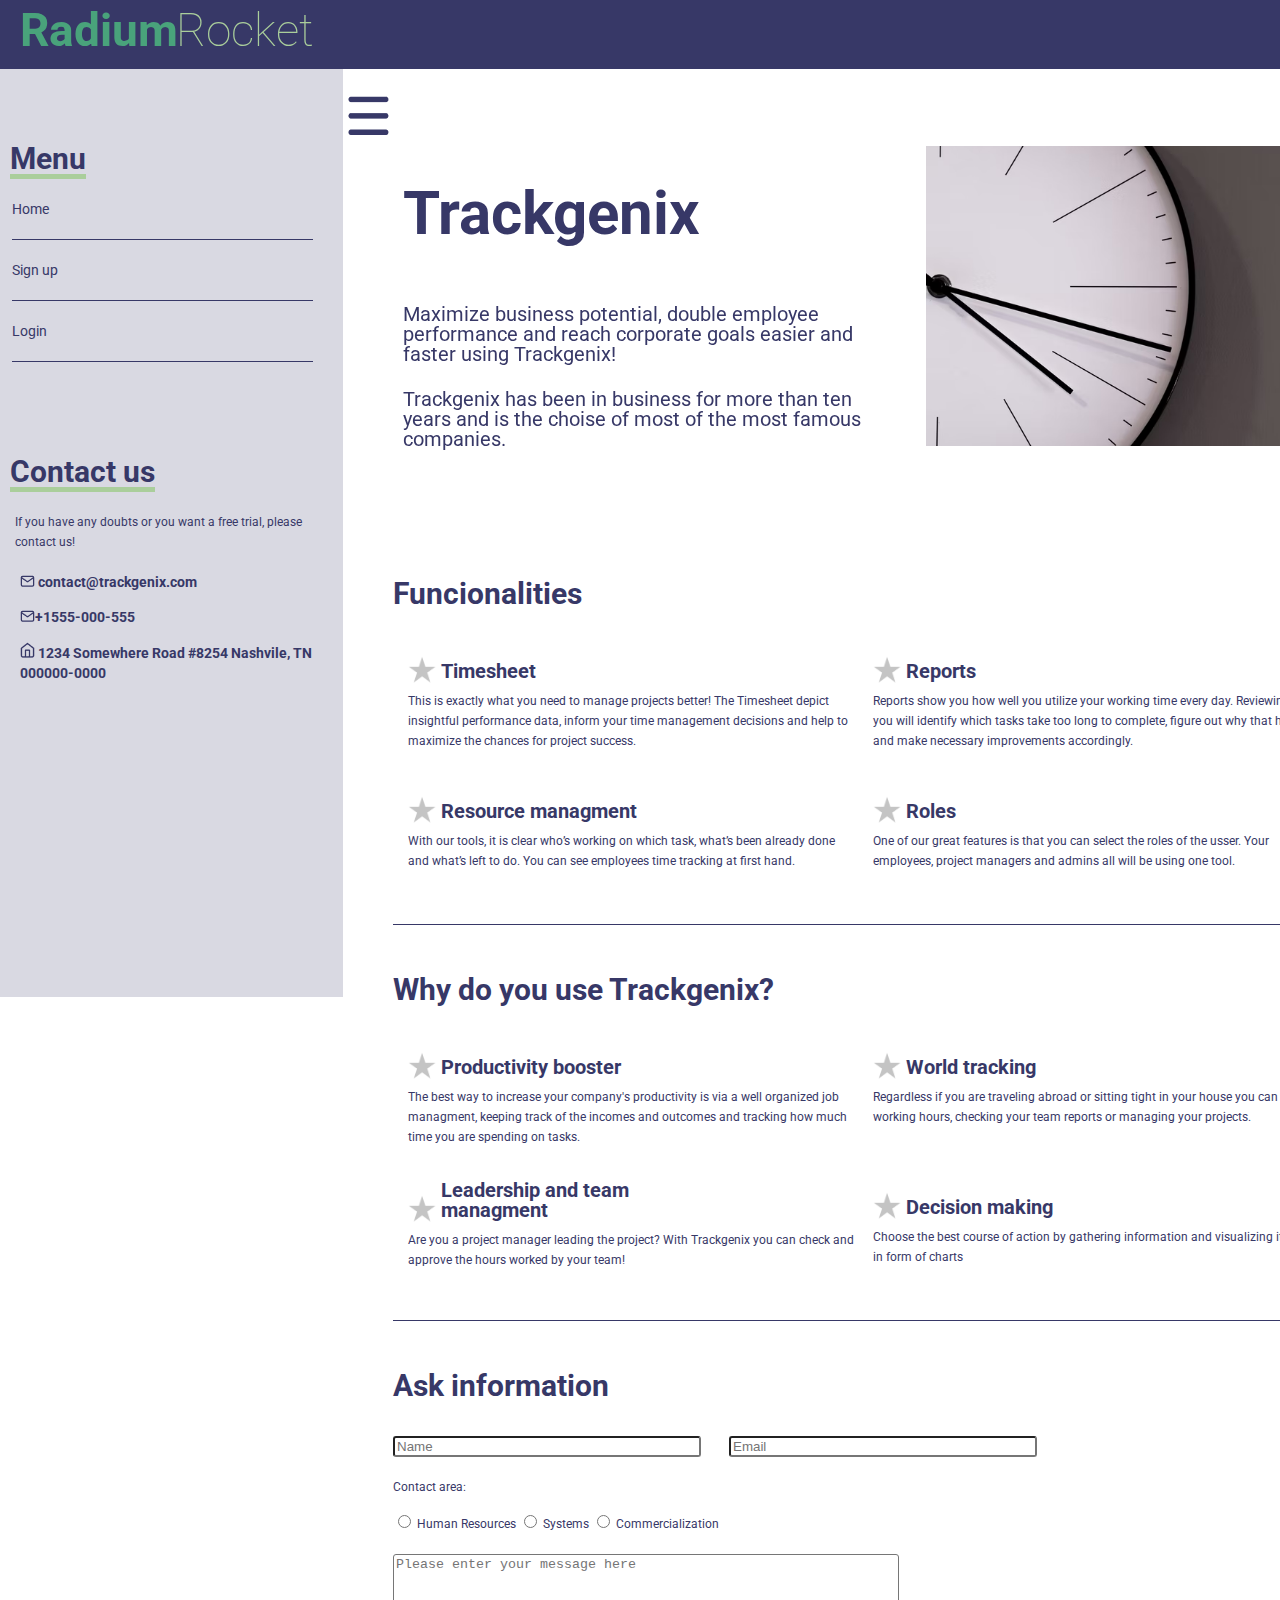
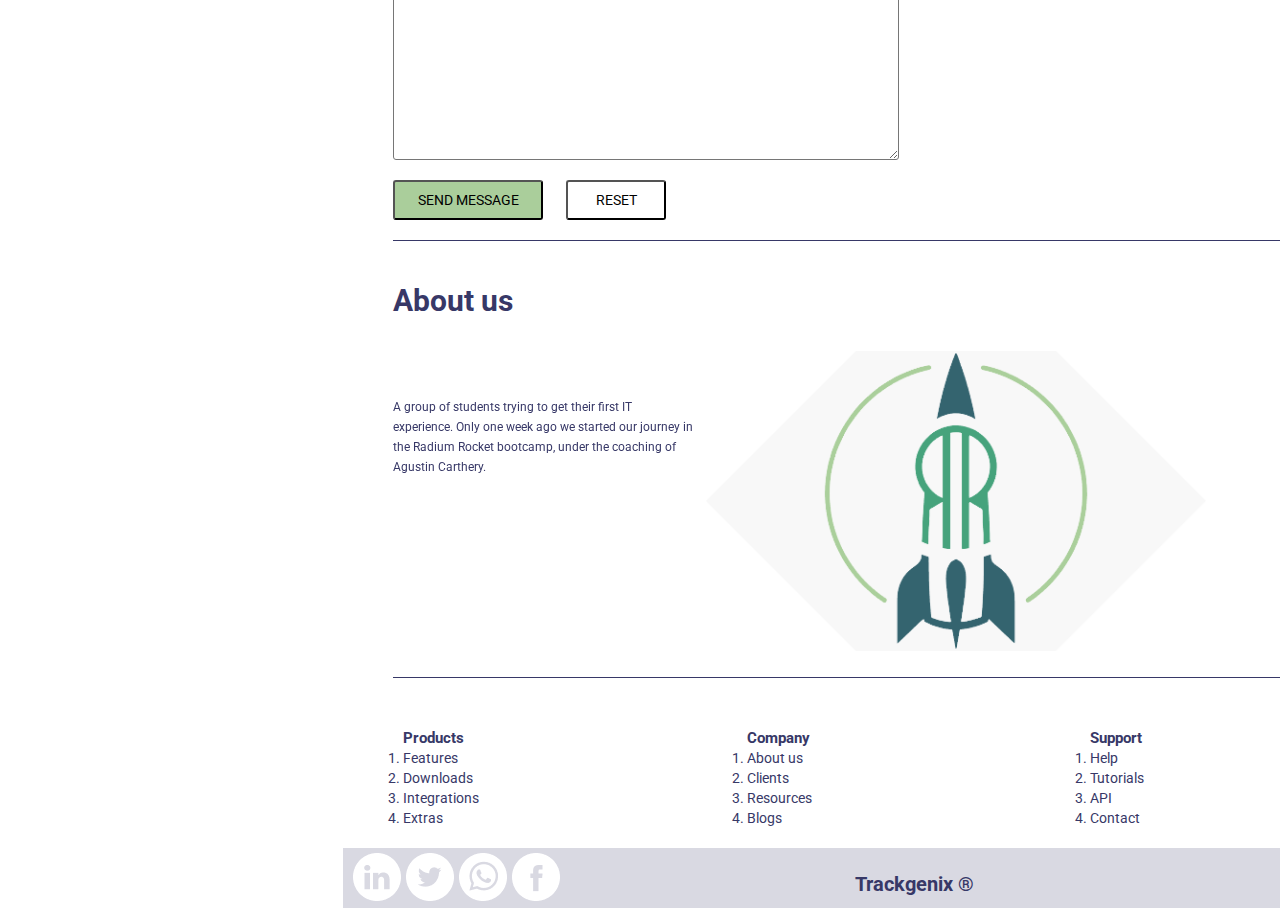
==== commit 644ceff2: "final details" ====
--- a/Semana-03/index.html
+++ b/Semana-03/index.html
@@ -39,7 +39,6 @@
             </p>
             <address>
                 <ul>
-                    <!--  &#9993; &#127968;  -->
                     <li><img src="img/mail.png" alt=""> contact@trackgenix.com</li>
                     <li><img src="img/mail.png" alt="">+1555-000-555</li>
                     <li><img src="img/home.png" alt=""> 1234 Somewhere Road #8254 Nashvile, TN 000000-0000</li>
--- a/Semana-03/css/style.css
+++ b/Semana-03/css/style.css
@@ -24,19 +24,18 @@
     margin-left: 343px;
     margin-top: 96px;
     width: 1112px;
-    /* width=1455-343 */
-    /* z-index: ? */
-}
-/* I have to put all the main content in a div with the same length as the header and also be careful with the bars icon and the rest of the content. Maybe another div */
+}
 footer{
     display: inline-block;
     width: 1112px;
-    height: 50px;
+    height: 60px;
     margin-left: 343px;
-    background-color: #D9D9E2
+    background-color: #D9D9E2;
+    margin-bottom: 0;
 }
 section{
     display:block;
+    width:1112px;
     margin-left: 50px;
     margin-top: 50px;
 }
@@ -122,7 +121,6 @@
     margin-bottom:15px;
     margin-left: 10px;
 }
-
 /* burger properties */
 .burger{
     position: fixed;
@@ -144,12 +142,13 @@
     box-sizing: border-box;
     margin-bottom: 20px;
     margin-left: 15px;
+    min-height: 120px;
     /* En el video de radium muestra display: inline-block instead of float. Witch one should I choose and why? */
 }
 .cards-container{
     /* border-bottom: px; */
     display: inline-block;
-    width:900px;
+    width:1000px;
     border-bottom: 1px solid #373867;
 }
 .reloj {
@@ -177,47 +176,47 @@
     margin-bottom: 25px;
 }
     /* Form */
-    .personal-info{
-        display: inline-block;
-        border: 1px, 1px, 2px,2px solid #373867;
-        border-radius:3px;
-        width:300px;
-        margin-right:25px;
-        margin-bottom: 20px;
-    }
-    .options{
-        font-size: 12px;
-        margin-top: 15px;
-        margin-bottom: 15px;
-    }
-    .textarea{
-        display: block;
-        border: 2px, 1px, 2px,2px solid #373867;
-        border-radius:3px;
-        width:500px;
-        height: 200px;
-        margin-right:25px;
-        margin-bottom: 20px;
-        margin-top:20px;
-    }
-    .submit{
-        width:150px;
-        height: 40px;
-        text-transform: uppercase;
-        background-color: #AACE9B;
-        font:normal 14px 'Roboto', sans-serif;
-        border-radius: 3px;
-        margin-bottom: 20px;
-        margin-right: 20px;
-    }
-    .reset{
-        width:100px;
-        height: 40px;
-        text-transform: uppercase;
-        background-color: #fff;
-        font:normal 14px 'Roboto', sans-serif;
-        border-radius: 3px;
-    }
+.personal-info{
+    display: inline-block;
+    border: 1px, 1px, 2px,2px solid #373867;
+    border-radius:3px;
+    width:300px;
+    margin-right:25px;
+    margin-bottom: 20px;
+}
+.options{
+    font-size: 12px;
+    margin-top: 15px;
+    margin-bottom: 15px;
+}
+.textarea{
+    display: block;
+    border: 2px, 1px, 2px,2px solid #373867;
+    border-radius:3px;
+    width:500px;
+    height: 200px;
+    margin-right:25px;
+    margin-bottom: 20px;
+    margin-top:20px;
+}
+.submit{
+    width:150px;
+    height: 40px;
+    text-transform: uppercase;
+    background-color: #AACE9B;
+    font:normal 14px 'Roboto', sans-serif;
+    border-radius: 3px;
+    margin-bottom: 20px;
+    margin-right: 20px;
+}
+.reset{
+    width:100px;
+    height: 40px;
+    text-transform: uppercase;
+    background-color: #fff;
+    font:normal 14px 'Roboto', sans-serif;
+    border-radius: 3px;
+}
     /*About us*/
 .rocket-text{
     display:inline-block;
@@ -247,11 +246,14 @@
 footer a{
     display: inline-block;
     width: 30px;
+    margin-top:5px;
     margin-left: 10px;
     margin-right: 10px;
 }
 footer h3{
     display: inline-block;
+    position:relative;
+    top:-10px;
     width: 200px;
     margin-left: 300px;
 }
